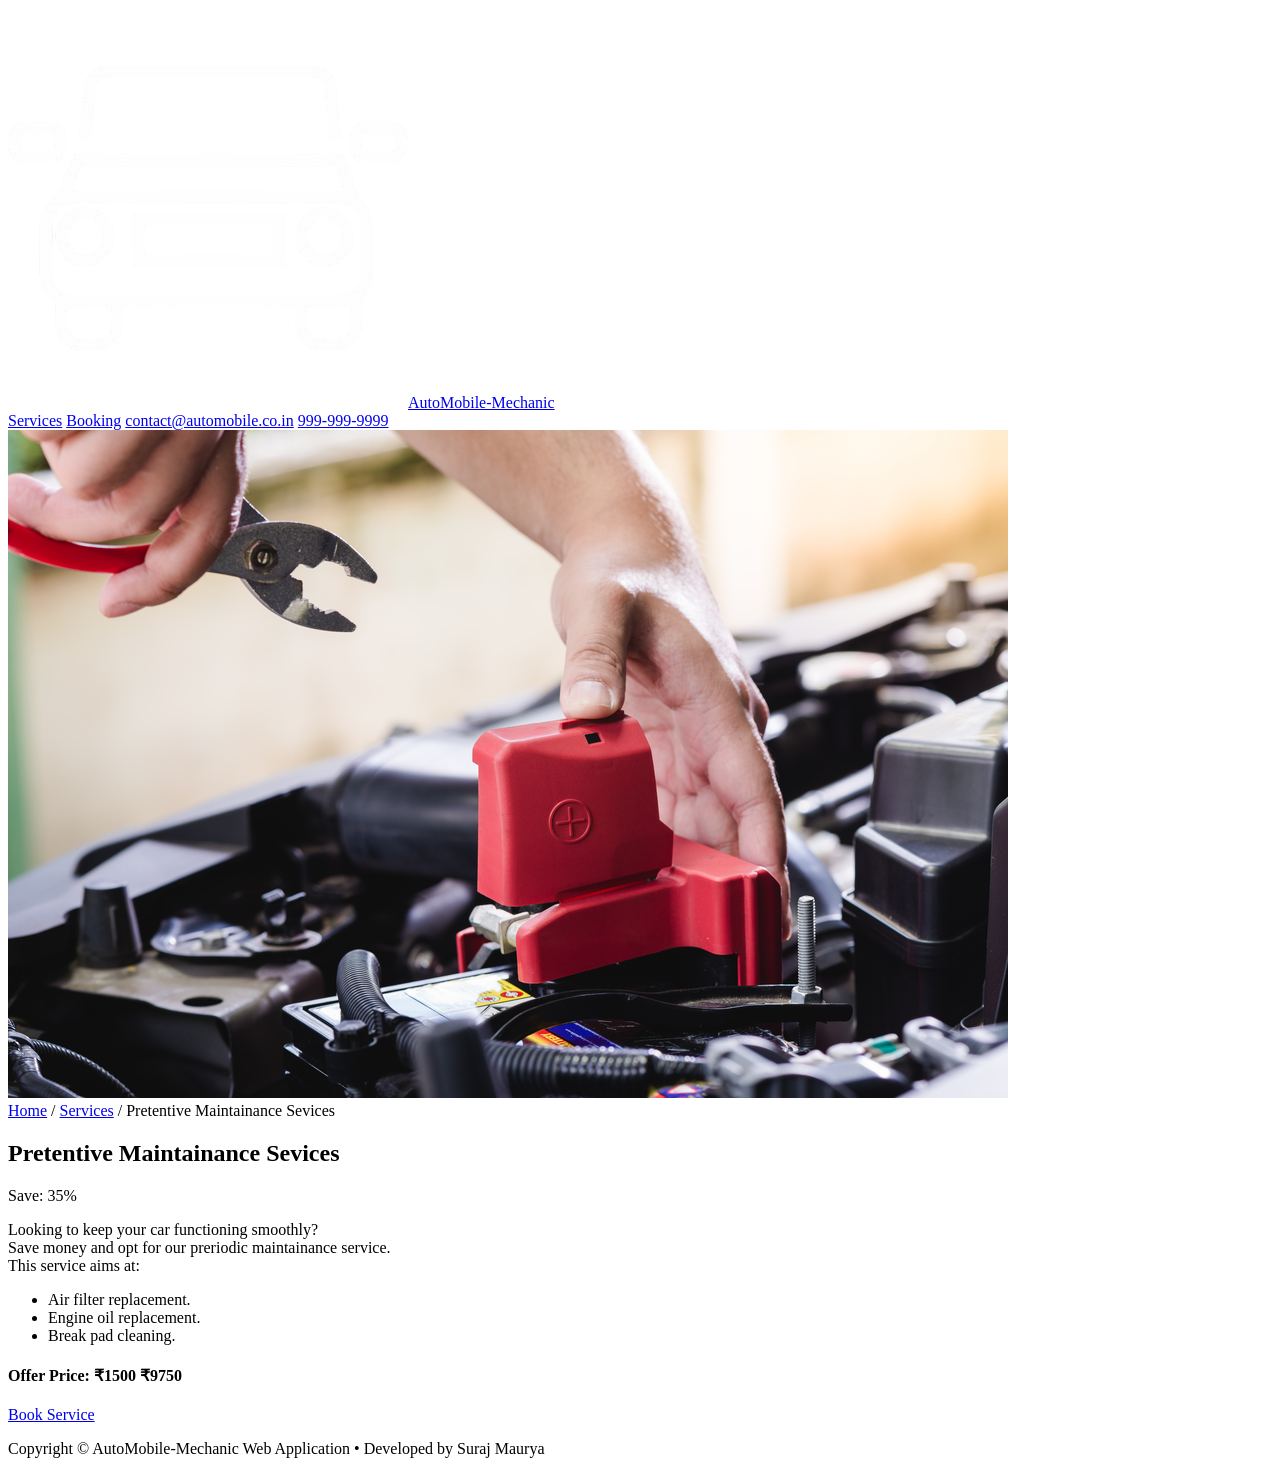
==== preventive-maintenance-service.html @ 398df39f "add preventive maintenance service page and assets - Implemented the HTML structure for the Preventi" ====
<!DOCTYPE html>
<html lang="en">
<head>
    <meta charset="UTF-8">
    <meta name="viewport" content="width=device-width, initial-scale=1.0">
    <title>Pretentive Maintainance</title>
    <link rel="stylesheet" href="preventive-maintenance-service.css">
</head>
<body>
    <header>
        <nav class="logo-group">
        <div><a href="index.html" target="_self" id="main-nohover"><img src="icon.png" class="logo-icon">AutoMobile-Mechanic</img></a></div>
        <div class="nav-links">
            <a href="services.html" target="_self" class="navi">Services</a>
            <a href="booking.html" target="_self" class="navi">Booking</a>
            <a href="mailto:contact@automobile.co.in" class="navi">contact@automobile.co.in</a>
            <a href="tel:+91999-999-9999" class="navi">999-999-9999</a>
        </div>
    </nav>
    </header>
    <main>
        <div class="content-container">
            <div id="image-content">
                <img src="preventive-measures.jpg">
            </div>
            <div class="text-content">
                <div>
                    <a href="index.html">Home</a> /
                    <a href="services.html">Services</a> / 
                    <a href="preventive-maintenance-service.html" style="color: black; text-decoration: none;">Pretentive Maintainance Sevices</a>
                </div>
                <h2>
                    Pretentive Maintainance Sevices
                </h2>
                <p id="save-text">Save: <span id="off-percent">35</span>%</p>
                <p id="instruction">
                    Looking to keep your car functioning smoothly?
                    <br>
                    Save money and opt for our preriodic maintainance service.
                    <br>
                    This service aims at:
                </p>
                <ul>
                    <li>Air filter replacement.</li>
                    <li>Engine oil replacement.</li>
                    <li>Break pad cleaning.</li>
                </ul>
                <h4>Offer Price: <span id="orignal-price">&#8377;1500</span> <span id="offer-price">&#8377;9750</span></h4>
                <a href="booking.html" id="book-button">Book Service</a>
            </div>
        </div>

    </main>
    <footer>
        <p>Copyright &copy; AutoMobile-Mechanic Web Application &bull; Developed by Suraj Maurya</p>
    </footer>
</body>
</html>
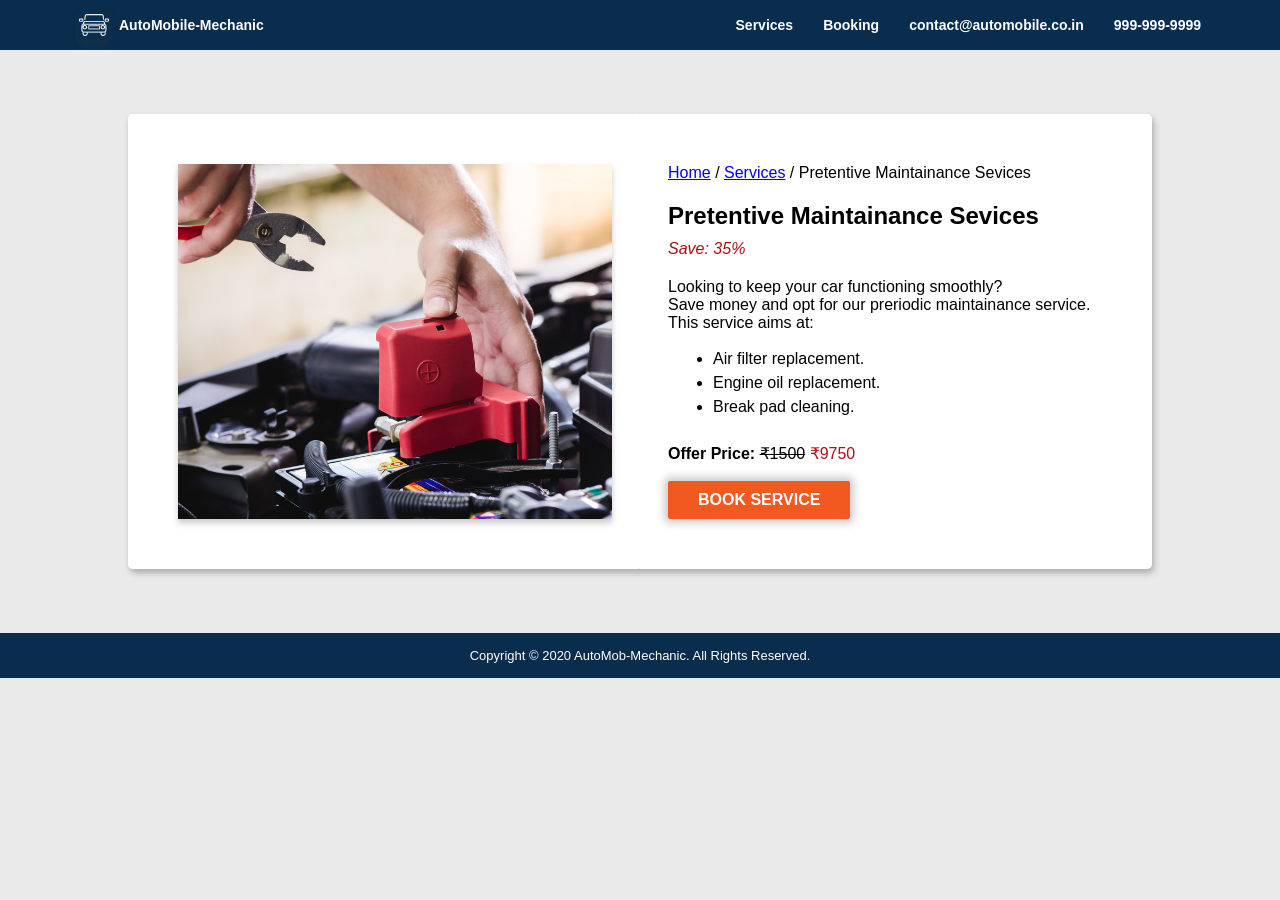
==== commit a295d85f: "Fix typos and formatting in HTML file" ====
--- a/preventive-maintenance-service.html
+++ b/preventive-maintenance-service.html
@@ -52,7 +52,7 @@
 
     </main>
     <footer>
-        <p>Copyright &copy; AutoMobile-Mechanic Web Application &bull; Developed by Suraj Maurya</p>
+        <p>Copyright &copy; 2020 AutoMob-Mechanic. All Rights Reserved.</p>
     </footer>
 </body>
-</html>+</html>
--- a/preventive-maintenance-service.css
+++ b/preventive-maintenance-service.css
@@ -0,0 +1,156 @@
+* {
+    margin: 0;
+    padding: 0;
+    box-sizing: border-box;
+   
+}
+
+body {
+    font-family: 'Arial', sans-serif;
+}
+
+header nav {
+    background-color: #0a2d4d;
+    height: 50px;
+    display: flex;
+    justify-content: space-between;
+    align-items: center;
+    padding: 0 5%;
+}
+
+.logo-group a {
+    display: flex;
+    align-items: center;
+    gap: 10px;
+    text-decoration: none;
+    color: white;
+    font-weight: bold;
+}
+
+.logo-icon {
+    height: 30px;
+    width: auto;
+}
+
+#main-nohover{
+    text-decoration: none;
+    color: white;
+    font-size: 14px;
+    padding: 17px 15px;
+}
+
+.nav-links {
+    display: flex;
+    gap: 0px;
+    align-items: center;
+}
+
+.navi {
+    text-decoration: none;
+    color: white;
+    font-size: 14px;
+    padding: 17px 15px;
+}
+
+.navi:hover{
+    background-color: hsl(349, 86%, 63%);
+    color: black;
+    background-size: contain;
+    
+}
+
+footer {
+    background-color: #0a2d4d;
+    color: white;
+    text-align: center;
+    padding: 15px 0;
+    font-size: 13px;
+}
+
+/* main part css */
+body {
+    background-color: #89898a2c;
+}
+
+.content-container {
+    display: flex;
+    flex-direction: row;
+    margin: 5% 10%;
+    border-radius: 5px;
+    box-shadow: 2px 4px 6px rgba(63, 62, 63, 0.356);
+    padding: 0;
+    overflow: hidden;
+}
+
+.content-container div {
+    background-color: white;
+    flex: 1;
+    margin: 0;
+    box-sizing: border-box;
+}
+
+#image-content {
+    padding: 50px 28px 50px 50px;
+    border-radius: 2px;
+}
+
+img {
+    display: block;
+    height: 100%;
+    width: 100%;
+    object-fit: cover;
+    box-shadow: 0px 4px 6px rgba(63, 62, 63, 0.271);
+    
+}
+
+.text-content {
+    padding: 50px 50px 50px 28px;
+    
+}
+
+h2{
+    margin: 20px 0px 10px;
+}
+
+#save-text {
+    font-style: italic;
+    color: rgb(168, 15, 15);
+    margin-bottom: 20px;
+
+}
+
+#instruction {
+    margin-bottom: 15px;
+}
+
+ul {
+    margin-left: 45px;
+    margin-bottom: 25px;
+    line-height: 1.5;
+}
+
+#orignal-price {
+    text-decoration: line-through;
+    font-weight: lighter;
+}
+
+#offer-price {
+    font-weight: 400;
+    color: rgb(171, 20, 20);
+
+}
+
+#book-button {
+    padding: 10px 30px;
+    background-color: hsl(16, 89%, 54%);
+    border-radius: 2px;
+    text-transform: uppercase;
+    color: white;
+    font-weight: 600;
+    text-decoration: none;
+    display: block;
+    width: fit-content;
+    margin-top: 18px;
+    box-shadow: 0 0 9px 4px rgba(0, 0, 0, 0.2);
+
+}
